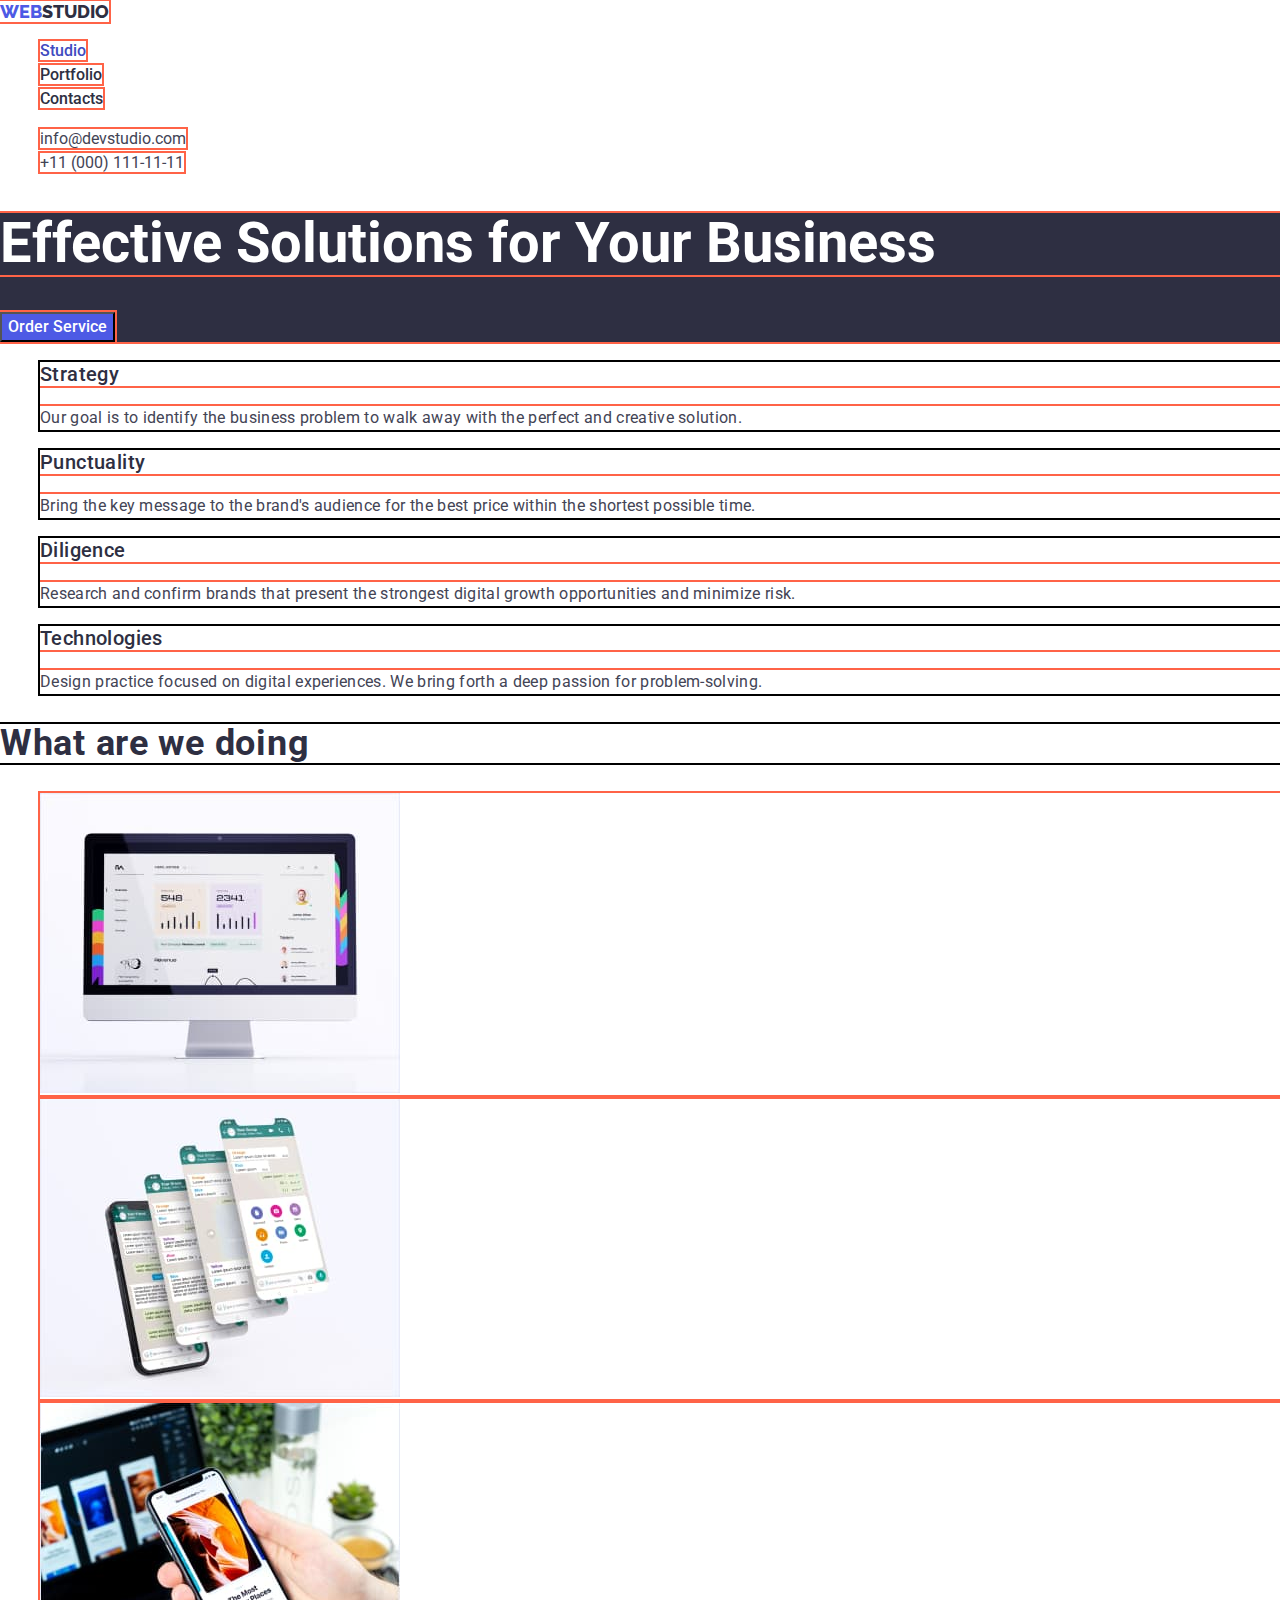
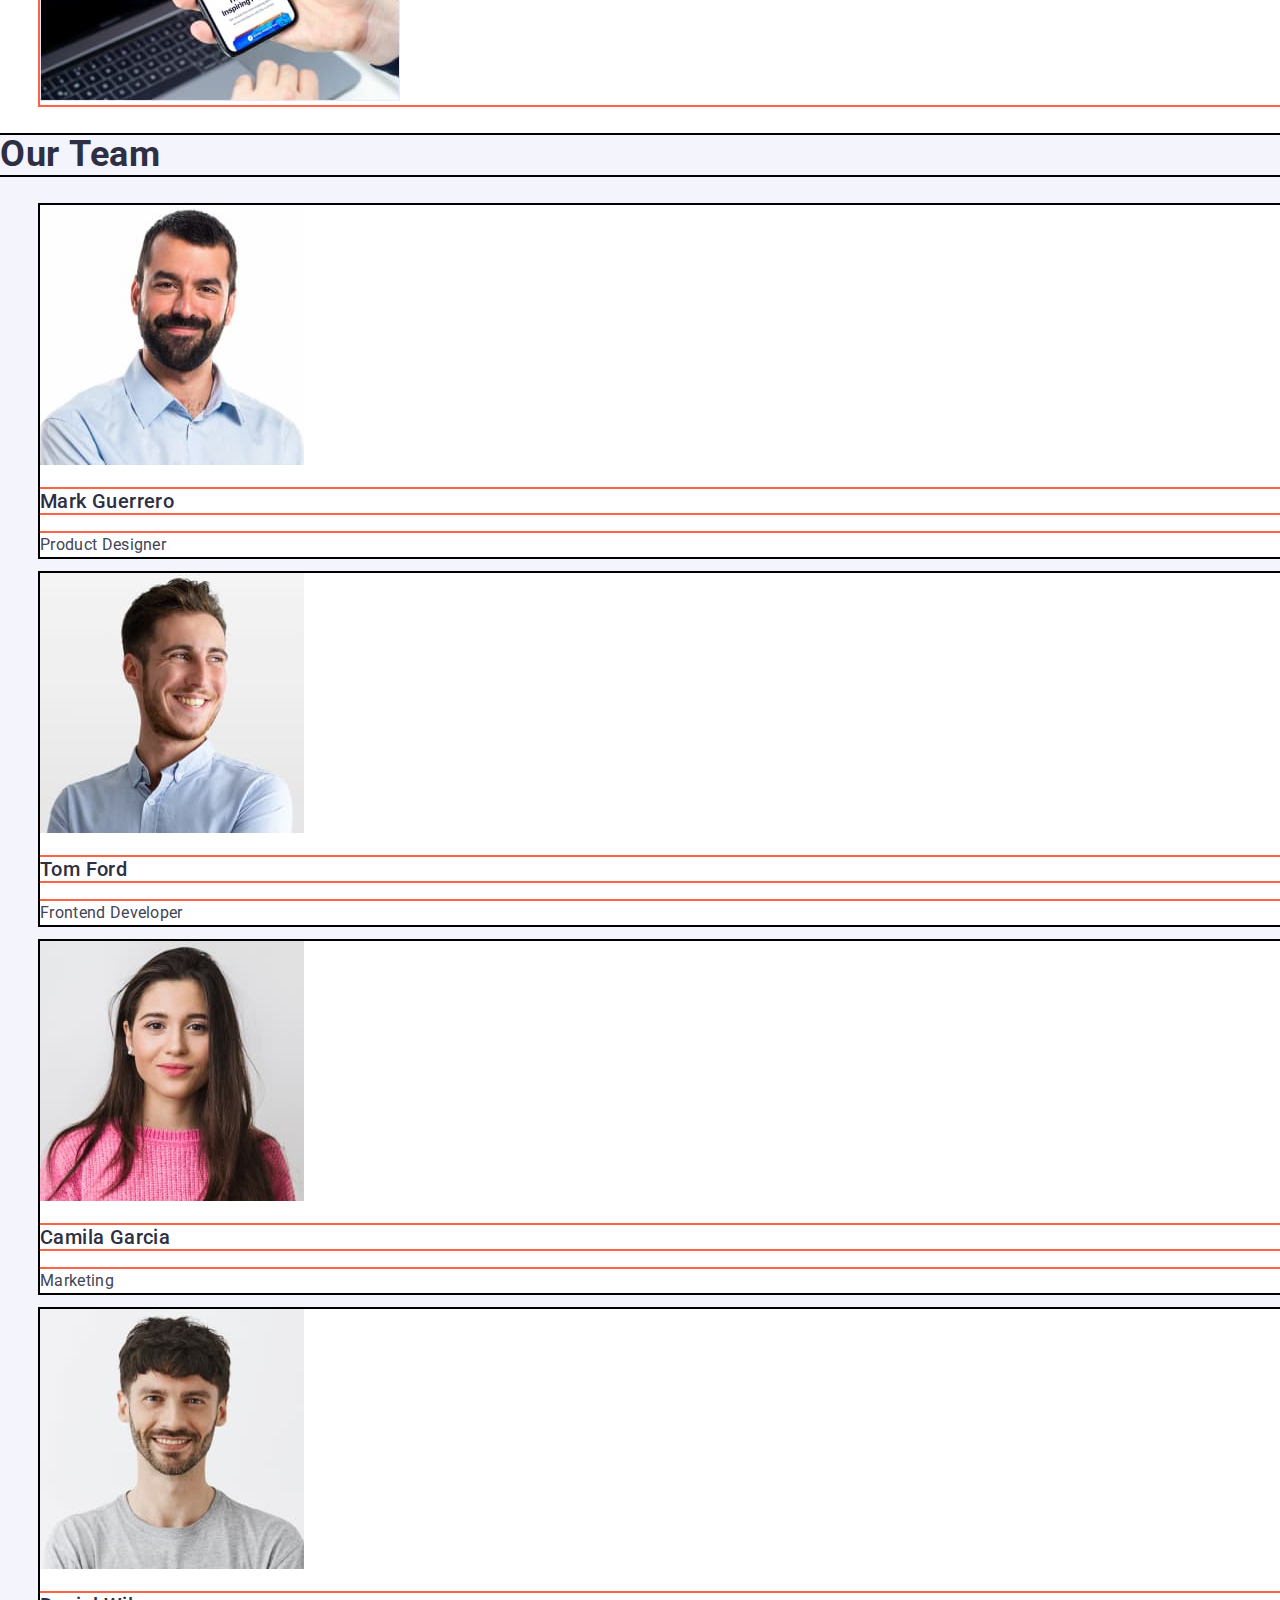
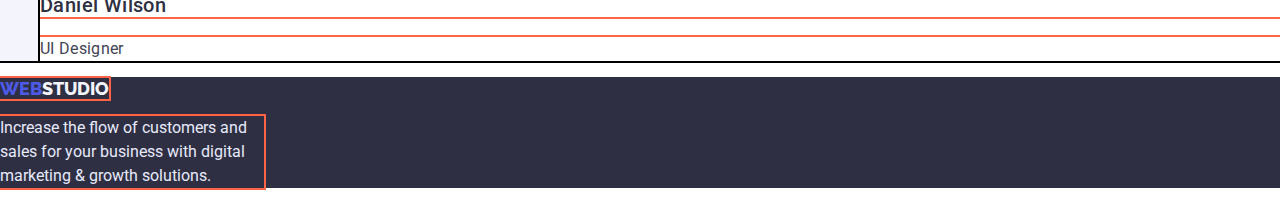
==== index.html @ aebc84b5 "Initial commit" ====
<!DOCTYPE html>
<html lang="en">
  <head>
    <meta charset="UTF-8" />
    <meta http-equiv="X-UA-Compatible" content="IE=edge" />
    <meta name="viewport" content="width=device-width, initial-scale=1.0" />
    <title>WebStudio</title>

    <link rel="preconnect" href="https://fonts.googleapis.com" />
    <link rel="preconnect" href="https://fonts.gstatic.com" crossorigin />
    <link
      href="https://fonts.googleapis.com/css2?family=Raleway:wght@800&family=Roboto:wght@400;500;700;900&display=swap"
      rel="stylesheet"
    />
    <link rel=“stylesheet”
    href=“https://cdnjs.cloudflare.com/ajax/libs/modern-normalize/1.1.0/modern-normalize.min.css”
    integrity=“sha512-wpPYUAdjBVSE4KJnH1VR1HeZfpl1ub8YT/NKx4PuQ5NmX2tKuGu6U/JRp5y+Y8XG2tV+wKQpNHVUX03MfMFn9Q==”
    crossorigin=“anonymous” referrerpolicy=“no-referrer” />
    <link rel="stylesheet" href="./css/styles.css" />
  </head>
  <body>

    <!-------------------------------- TOP LINE ------------------------------------->
    <header>
      <nav>
        <a href="./index.html" class="logo-web"
          >WEB<span class="logo-header">STUDIO</span></a
        >

        <ul>
          <li><a class="navigation current" href="./index.html">Studio</a></li>
          <li><a class="navigation" href="./portfolio.html">Portfolio</a></li>
          <li><a class="navigation" href="">Contacts</a></li>
        </ul>
      </nav>
      <address class="address">
        <ul>
          <li><a href="mailto:info@devstudio.com">info@devstudio.com</a></li>
          <li><a href="tel:+110001111111">+11 (000) 111-11-11</a></li>
        </ul>
      </address>
    </header>

    <!-------------------------------- HERO IMAGE ---------------------------->
    <main>
      <section class="page-web-studio">
        <h1 class="title">Effective Solutions for Your Business</h1>
        <button type="button" class="button">Order Service</button>
      </section>

      <!-- Section-1 -->

      <section>
        <h2 class="visually-hidden">Our strategy</h2>
        <ul>
          <li class="strategy-cart">
            <h3 class="subtitle">Strategy</h3>
            <p class="text">
              Our goal is to identify the business problem to walk away with the
              perfect and creative solution.
            </p>
          </li>
          <li class="strategy-cart">
            <h3 class="subtitle">Punctuality</h3>
            <p class="text">
              Bring the key message to the brand's audience for the best price
              within the shortest possible time.
            </p>
          </li>
          <li class="strategy-cart">
            <h3 class="subtitle">Diligence</h3>
            <p class="text">
              Research and confirm brands that present the strongest digital
              growth opportunities and minimize risk.
            </p>
          </li>
          <li class="strategy-cart">
            <h3 class="subtitle">Technologies</h3>
            <p class="text">
              Design practice focused on digital experiences. We bring forth a
              deep passion for problem-solving.
            </p>
          </li>
        </ul>
      </section>

      <!-- Section-2 -->
      <section>
        <h2 class="pretitle">What are we doing</h2>
        <ul>
          <li class="img-sect-two">
            <img
              src="./images/img1.jpg"
              alt="computer screen"
              width="360"
              height="300"
            />
          </li>
          <li class="img-sect-two">
            <img
              src="./images/img2.jpg"
              alt="phone screen"
              width="360"
              height="300"
            />
          </li>
          <li class="img-sect-two">
            <img
              src="./images/img3.jpg"
              alt="phone in hand"
              width="360"
              height="300"
            />
          </li>
        </ul>
      </section>
      <!-- Sectoin-3 -->
      <section class="team-section">
        <h2 class="pretitle">Our Team</h2>
        <ul>
          <li class="team-cart">
            <img src="./images/team-1.jpg" alt="Mark Guerrero" width="264" />
            <h3 class="team-name">Mark Guerrero</h3>
            <p class="team-paragrafe">Product Designer</p>
          </li>
          <li class="team-cart">
            <img src="./images/team-2.jpg" alt="Tom Ford" width="264" />
            <h3 class="team-name">Tom Ford</h3>
            <p class="team-paragrafe">Frontend Developer</p>
          </li>
          <li class="team-cart">
            <img src="./images/team-3.jpg" alt="Camila Garcia" width="264" />
            <h3 class="team-name">Camila Garcia</h3>
            <p class="team-paragrafe">Marketing</p>
          </li>
          <li class="team-cart">
            <img src="./images/team-4.jpg" alt="Daniel Wilson" width="264" />
            <h3 class="team-name">Daniel Wilson</h3>
            <p class="team-paragrafe">UI Designer</p>
          </li>
        </ul>
      </section>
    </main>

    <!------------------------------------------------- Footer -------------------------------------------------------------------------->
    <footer>
      <a href="./index.html" class="logo-web"
        >Web<span class="logo-footer">Studio</span></a
      >
      <p class="footer-text">
        Increase the flow of customers and sales for your business with digital
        marketing & growth solutions.
      </p>
    </footer>
  </body>
</html>
---- css/styles.css ----
html {
  box-sizing: border-box;
}

*,
*::before,
*::after {
  box-sizing: inherit;
}

:root {
  --brand-color: #2e2f42;
  --subtitle-color-text: #2e2f42;
  --text-paragrafe-font-size: 16px;
  --text-paragrafe-color: #434455;
}

body {
  margin: 0;
  font-family: "Roboto", sans-serif;
  color: #434455;
}

ul {
  list-style-type: none;
}

a {
  text-decoration: none;
}

.visually-hidden {
  position: absolute;
  white-space: nowrap;
  width: 1px;
  height: 1px;
  overflow: hidden;
  border: 0;
  padding: 0;
  clip: rect(0 0 0 0);
  clip-path: inset(50%);
  margin: -1px;
}

/* -----------------------------TOP LINE----------------------------------------- */
.logo-web {
  color: #4d5ae5;
  font-family: "Raleway";
  font-style: normal;
  font-weight: 800;
  font-size: 18px;
  line-height: 1.3;
  text-transform: uppercase;
  outline: 2px solid tomato;
}

.logo-header {
  color: var(--subtitle-color-text);
}

.navigation {
  font-family: "Roboto";
  font-style: normal;
  font-weight: 500;
  font-size: 16px;
  line-height: 1.5;
  color: var(--subtitle-color-text);
  outline: 2px solid tomato;
}

.navigation:hover,
.navigation:focus,
.navigation.current {
  color: #404bbf;
}

.address a {
  font-style: normal;
  font-size: 16px;
  line-height: 1.5;
  color: #434455;
  outline: 2px solid tomato;
}

.address a:hover,
.address a:focus {
  color: #404bbf;
}

/* --------------------------------- FOOTER---------------------------------*/

footer {
  background: var(--brand-color);
}

.logo-footer {
  font-weight: 800;
  font-size: 18px;
  line-height: 1.3;
  text-transform: uppercase;
  color: #f4f4fd;
}

.footer-text {
  font-size: var(--text-paragrafe-font-size);
  line-height: 1.5;
  width: 264px;
  height: 72px;
  color: #e7e9fc;
  outline: 2px solid tomato;
}

/* -------------------------------- MAIN ---------------------------- */
.button {
  font-family: inherit;
  font-weight: 500;
  font-size: 16px;
  line-height: 1.5;
  cursor: pointer;
  color: #ffffff;
  background: #4d5ae5;
  outline: 2px solid tomato;
}

.button:hover,
.button:focus {
  color: #ffffff;
  background: #404bbf;
}

.btn-filtrs {
  font-weight: 500;
  font-size: 16px;
  line-height: 1.5;
  letter-spacing: 0.04em;
  cursor: pointer;
  background: #f4f4fd;
  color: #4d5ae5;
}

.btn-filtrs:hover,
.btn-filtrs:focus {
  background: #404bbf;
  color: #ffffff;
}

.page-web-studio {
  background: var(--brand-color);
  outline: 2px solid tomato;
}

.title {
  font-size: 56px;
  line-height: 1.1;
  color: #ffffff;
  outline: 2px solid tomato;
}

.strategy-cart {
  outline: 2px solid black;
}

.subtitle {
  font-weight: 500;
  font-size: 20px;
  line-height: 1.2;
  letter-spacing: 0.02em;
  color: var(--subtitle-color-text);
  outline: 2px solid tomato;
}

.text {
  font-size: var(--text-paragrafe-font-size);
  line-height: 1.5;
  letter-spacing: 0.02em;
  color: var(--text-paragrafe-color);
  outline: 2px solid tomato;
}

.team-name {
  font-weight: 500;
  font-size: 20px;
  line-height: 1.2;
  letter-spacing: 0.02em;
  color: var(--subtitle-color-text);
  outline: 2px solid tomato;
}

.pretitle {
  font-size: 36px;
  line-height: 1.1;
  letter-spacing: 0.02em;
  color: var(--subtitle-color-text);
  outline: 2px solid black;
}

.img-sect-two {
  outline: 2px solid tomato;
}


/* -----------PORTFOLIO--------------------- */

.team-section {
  background-color: #f4f4fd;
  outline: 2px solid black;
}
.team-cart {
  background-color: #ffffff;
  outline: 2px solid black;
}

.portf-title {
  font-weight: 500;
  font-size: 20px;
  line-height: 1.2;
  letter-spacing: 0.02em;
  color: var(--subtitle-color-text);
  outline: 2px solid tomato;
}

.team-paragrafe {
  font-size: var(--text-paragrafe-font-size);
  line-height: 1.5;
  letter-spacing: 0.02em;
  color: var(--text-paragrafe-color);
  outline: 2px solid tomato;
}

.section-portfolio {
  outline: 2px solid black;
}

.portfolio-cart {
  width: 360px;
  height: 420px;
  background-color: #ffffff;
  outline: 2px solid black;
}

.portf-paragrafe {
  font-size: var(--text-paragrafe-font-size);
  line-height: 1.5;
  letter-spacing: 0.02em;
  color: var(--text-paragrafe-color);
  outline: 2px solid tomato;
}
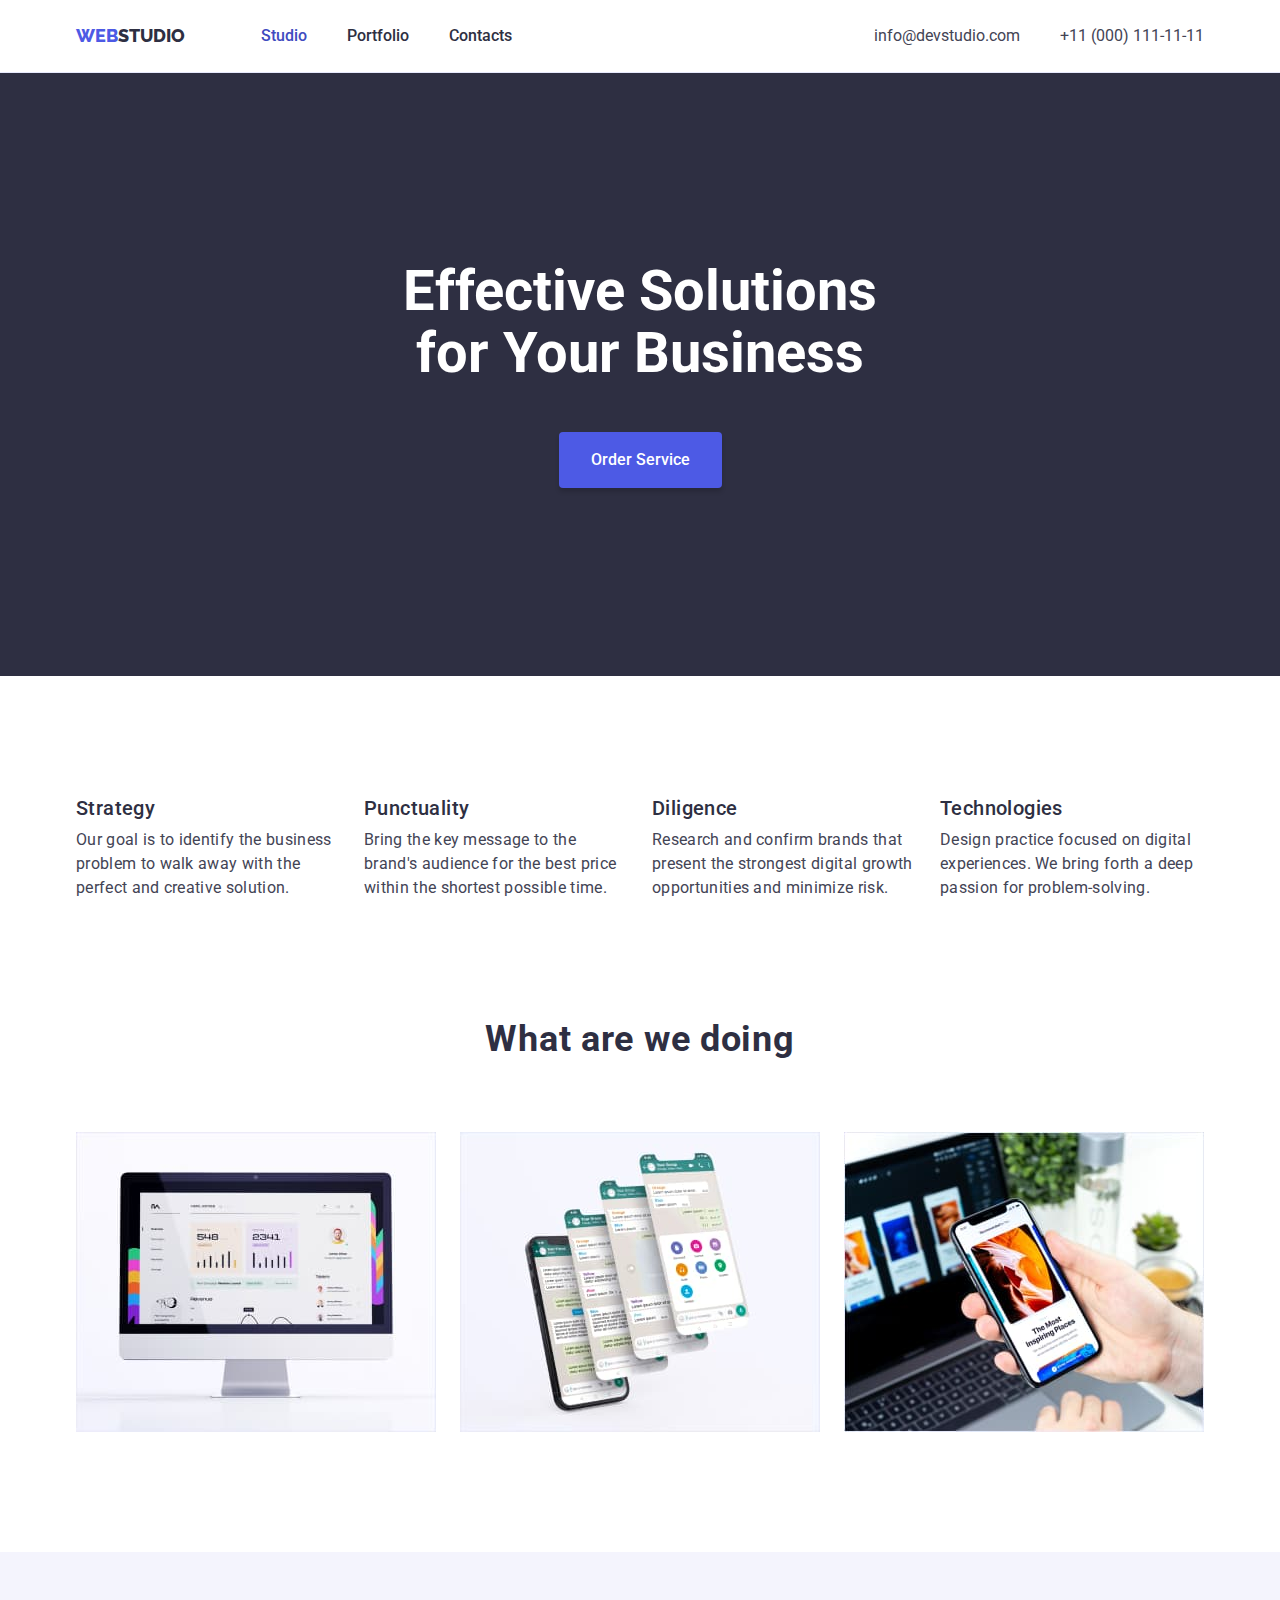
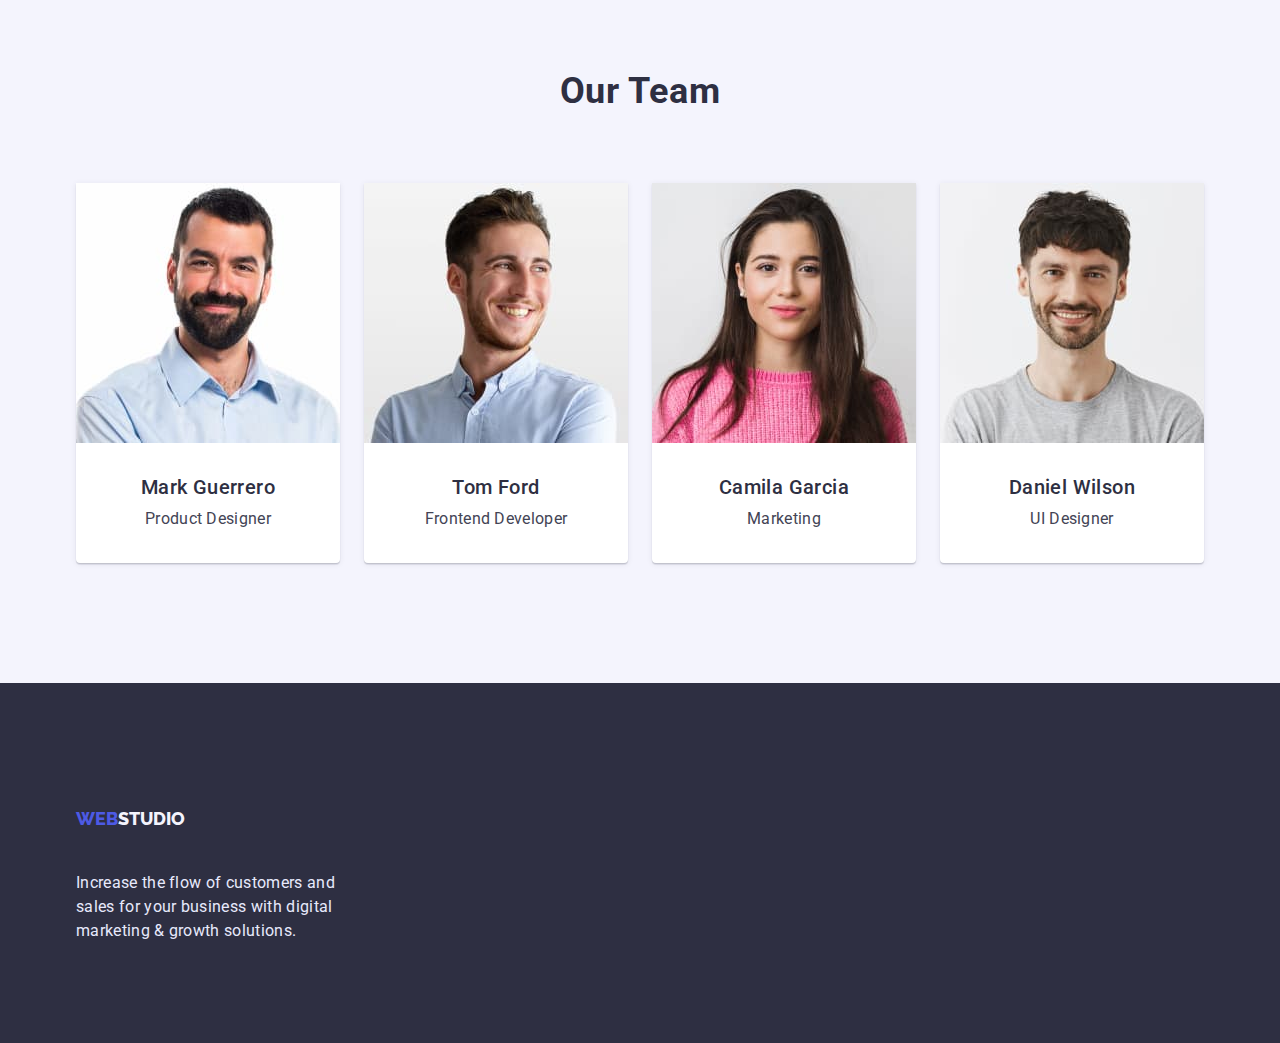
==== commit df18865a: "hw-3" ====
--- a/index.html
+++ b/index.html
@@ -12,145 +12,188 @@
       href="https://fonts.googleapis.com/css2?family=Raleway:wght@800&family=Roboto:wght@400;500;700;900&display=swap"
       rel="stylesheet"
     />
-    <link rel=“stylesheet”
-    href=“https://cdnjs.cloudflare.com/ajax/libs/modern-normalize/1.1.0/modern-normalize.min.css”
-    integrity=“sha512-wpPYUAdjBVSE4KJnH1VR1HeZfpl1ub8YT/NKx4PuQ5NmX2tKuGu6U/JRp5y+Y8XG2tV+wKQpNHVUX03MfMFn9Q==”
-    crossorigin=“anonymous” referrerpolicy=“no-referrer” />
+    <link
+      rel="stylesheet"
+      href="https://cdnjs.cloudflare.com/ajax/libs/modern-normalize/1.1.0/modern-normalize.min.css"
+      integrity="sha512-wpPYUAdjBVSE4KJnH1VR1HeZfpl1ub8YT/NKx4PuQ5NmX2tKuGu6U/JRp5y+Y8XG2tV+wKQpNHVUX03MfMFn9Q=="
+      crossorigin="anonymous"
+      referrerpolicy="no-referrer"
+    />
     <link rel="stylesheet" href="./css/styles.css" />
   </head>
   <body>
-
     <!-------------------------------- TOP LINE ------------------------------------->
-    <header>
-      <nav>
-        <a href="./index.html" class="logo-web"
-          >WEB<span class="logo-header">STUDIO</span></a
-        >
-
-        <ul>
-          <li><a class="navigation current" href="./index.html">Studio</a></li>
-          <li><a class="navigation" href="./portfolio.html">Portfolio</a></li>
-          <li><a class="navigation" href="">Contacts</a></li>
-        </ul>
-      </nav>
-      <address class="address">
-        <ul>
-          <li><a href="mailto:info@devstudio.com">info@devstudio.com</a></li>
-          <li><a href="tel:+110001111111">+11 (000) 111-11-11</a></li>
-        </ul>
-      </address>
+    <header class="header-conteiner">
+      <div class="corntainer main-nav">
+          <a href="./index.html" class="logo-web"
+            >WEB<span class="logo-header">STUDIO</span></a
+          >
+          <nav>
+          <ul class="navigation-list">
+            <li class="navigation current" >
+              <a href="./index.html">Studio</a>
+            </li>
+            <li class="navigation">
+              <a href="./portfolio.html">Portfolio</a></li>
+            <li class="navigation">
+              <a href="">Contacts</a></li>
+          </ul>
+        </nav>
+        <address class="header-address">
+          <ul class="address">
+            <li class="link-address"><a href="mailto:info@devstudio.com">info@devstudio.com</a></li>
+            <li class="link-address"><a href="tel:+110001111111">+11 (000) 111-11-11</a></li>
+          </ul>
+        </address>
+      </div>
     </header>
 
     <!-------------------------------- HERO IMAGE ---------------------------->
     <main>
       <section class="page-web-studio">
-        <h1 class="title">Effective Solutions for Your Business</h1>
-        <button type="button" class="button">Order Service</button>
+        <div class="corntainer">
+          <h1 class="title">Effective Solutions for Your Business</h1>
+          <button type="button" class="button">Order Service</button>
+        </div>
       </section>
 
-      <!-- Section-1 -->
-
-      <section>
-        <h2 class="visually-hidden">Our strategy</h2>
-        <ul>
-          <li class="strategy-cart">
-            <h3 class="subtitle">Strategy</h3>
-            <p class="text">
-              Our goal is to identify the business problem to walk away with the
-              perfect and creative solution.
-            </p>
-          </li>
-          <li class="strategy-cart">
-            <h3 class="subtitle">Punctuality</h3>
-            <p class="text">
-              Bring the key message to the brand's audience for the best price
-              within the shortest possible time.
-            </p>
-          </li>
-          <li class="strategy-cart">
-            <h3 class="subtitle">Diligence</h3>
-            <p class="text">
-              Research and confirm brands that present the strongest digital
-              growth opportunities and minimize risk.
-            </p>
-          </li>
-          <li class="strategy-cart">
-            <h3 class="subtitle">Technologies</h3>
-            <p class="text">
-              Design practice focused on digital experiences. We bring forth a
-              deep passion for problem-solving.
-            </p>
-          </li>
-        </ul>
+      <section class="strategy-section">
+        <div class="corntainer">
+          <h2 class="visually-hidden">Our strategy</h2>
+          <ul class="strategy-list">
+            <li class="strategy-cart">
+              <h3 class="subtitle">Strategy</h3>
+              <p class="text">
+                Our goal is to identify the business problem to walk away with
+                the perfect and creative solution.
+              </p>
+            </li>
+            <li class="strategy-cart">
+              <h3 class="subtitle">Punctuality</h3>
+              <p class="text">
+                Bring the key message to the brand's audience for the best price
+                within the shortest possible time.
+              </p>
+            </li>
+            <li class="strategy-cart">
+              <h3 class="subtitle">Diligence</h3>
+              <p class="text">
+                Research and confirm brands that present the strongest digital
+                growth opportunities and minimize risk.
+              </p>
+            </li>
+            <li class="strategy-cart">
+              <h3 class="subtitle">Technologies</h3>
+              <p class="text">
+                Design practice focused on digital experiences. We bring forth a
+                deep passion for problem-solving.
+              </p>
+            </li>
+          </ul>
+        </div>
       </section>
 
       <!-- Section-2 -->
-      <section>
-        <h2 class="pretitle">What are we doing</h2>
-        <ul>
-          <li class="img-sect-two">
-            <img
-              src="./images/img1.jpg"
-              alt="computer screen"
-              width="360"
-              height="300"
-            />
-          </li>
-          <li class="img-sect-two">
-            <img
-              src="./images/img2.jpg"
-              alt="phone screen"
-              width="360"
-              height="300"
-            />
-          </li>
-          <li class="img-sect-two">
-            <img
-              src="./images/img3.jpg"
-              alt="phone in hand"
-              width="360"
-              height="300"
-            />
-          </li>
-        </ul>
+      <section class="section">
+        <div class="corntainer">
+          <h2 class="pretitle">What are we doing</h2>
+          <ul class="doing-item">
+            <li class="img-sect-two">
+              <img
+                src="./images/img1.jpg"
+                alt="computer screen"
+                width="360"
+                height="300"
+              />
+            </li>
+            <li class="img-sect-two">
+              <img
+                src="./images/img2.jpg"
+                alt="phone screen"
+                width="360"
+                height="300"
+              />
+            </li>
+            <li class="img-sect-two">
+              <img
+                src="./images/img3.jpg"
+                alt="phone in hand"
+                width="360"
+                height="300"
+              />
+            </li>
+          </ul>
+        </div>
       </section>
       <!-- Sectoin-3 -->
-      <section class="team-section">
-        <h2 class="pretitle">Our Team</h2>
-        <ul>
-          <li class="team-cart">
-            <img src="./images/team-1.jpg" alt="Mark Guerrero" width="264" />
-            <h3 class="team-name">Mark Guerrero</h3>
-            <p class="team-paragrafe">Product Designer</p>
-          </li>
-          <li class="team-cart">
-            <img src="./images/team-2.jpg" alt="Tom Ford" width="264" />
-            <h3 class="team-name">Tom Ford</h3>
-            <p class="team-paragrafe">Frontend Developer</p>
-          </li>
-          <li class="team-cart">
-            <img src="./images/team-3.jpg" alt="Camila Garcia" width="264" />
-            <h3 class="team-name">Camila Garcia</h3>
-            <p class="team-paragrafe">Marketing</p>
-          </li>
-          <li class="team-cart">
-            <img src="./images/team-4.jpg" alt="Daniel Wilson" width="264" />
-            <h3 class="team-name">Daniel Wilson</h3>
-            <p class="team-paragrafe">UI Designer</p>
-          </li>
-        </ul>
+      <section class="section team-section">
+        <div class="corntainer">
+          <h2 class="pretitle">Our Team</h2>
+          <ul class="our-team">
+            <li class="team-cart">
+              <img
+                src="./images/team-1.jpg"
+                class="team-cart-photo"
+                alt="Mark Guerrero"
+                width="264"
+              />
+              <div class="team-text">
+              <h3 class="team-name">Mark Guerrero</h3>
+              <p class="team-paragrafe">Product Designer</p>
+            </div>
+            </li>
+            <li class="team-cart">
+              <img
+                src="./images/team-2.jpg"
+                class="team-cart-photo"
+                alt="Tom Ford"
+                width="264"
+              />
+              <div class="team-text">
+              <h3 class="team-name">Tom Ford</h3>
+              <p class="team-paragrafe">Frontend Developer</p>
+            </div>
+            </li>
+            <li class="team-cart">
+              <img
+                src="./images/team-3.jpg"
+                class="team-cart-photo"
+                alt="Camila Garcia"
+                width="264"
+              />
+              <div class="team-text">
+              <h3 class="team-name">Camila Garcia</h3>
+              <p class="team-paragrafe">Marketing</p>
+            </div>
+            </li>
+            <li class="team-cart">
+              <img
+                src="./images/team-4.jpg"
+                class="team-cart-photo"
+                alt="Daniel Wilson"
+                width="264"
+              />
+              <div class="team-text">
+              <h3 class="team-name">Daniel Wilson</h3>
+              <p class="team-paragrafe">UI Designer</p>
+            </div>
+            </li>
+          </ul>
+        </div>
       </section>
     </main>
 
     <!------------------------------------------------- Footer -------------------------------------------------------------------------->
     <footer>
-      <a href="./index.html" class="logo-web"
-        >Web<span class="logo-footer">Studio</span></a
-      >
-      <p class="footer-text">
-        Increase the flow of customers and sales for your business with digital
-        marketing & growth solutions.
-      </p>
+      <div class="corntainer footer-content">
+        <a href="./index.html" class="logo-web"
+          >Web<span class="logo-footer">Studio</span></a
+        >
+        <p class="footer-text">
+          Increase the flow of customers and sales for your business with
+          digital marketing & growth solutions.
+        </p>
+      </div>
     </footer>
   </body>
 </html>
--- a/css/styles.css
+++ b/css/styles.css
@@ -23,10 +23,29 @@
 
 ul {
   list-style-type: none;
+  margin: 0;
+  padding: 0;
+}
+
+h1,
+h2,
+h3,
+h4,
+h5,
+h6,
+p {
+  margin: 0;
+  padding: 0;
 }
 
 a {
   text-decoration: none;
+}
+
+img {
+  display: block;
+  max-width: 100%;
+  height: auto;
 }
 
 .visually-hidden {
@@ -42,8 +61,34 @@
   margin: -1px;
 }
 
+.corntainer {
+  max-width: 1158px;
+  margin: 0 auto;
+  padding: 0 15px;
+}
+
+
+.section {
+  padding-top: 120px;
+  padding-bottom: 120px;
+}
+
 /* -----------------------------TOP LINE----------------------------------------- */
+
+.header-conteiner {
+  border-bottom: 1px solid #e7e9fc;
+}
+
+.main-nav {
+  display: flex;
+  align-items: center;
+}
+
 .logo-web {
+  display: flex;
+  margin-right: 76px;
+  padding-top: 24px;
+  padding-bottom: 24px;
   color: #4d5ae5;
   font-family: "Raleway";
   font-style: normal;
@@ -51,35 +96,62 @@
   font-size: 18px;
   line-height: 1.3;
   text-transform: uppercase;
-  outline: 2px solid tomato;
 }
 
 .logo-header {
   color: var(--subtitle-color-text);
 }
 
+.navigation-list {
+  display: flex;
+}
+
+.navigation-list .navigation + .navigation {
+  margin-left: 40px;
+}
+
 .navigation {
+  display: inline-block;
+  padding-top: 24px;
+  padding-bottom: 24px;
   font-family: "Roboto";
   font-style: normal;
   font-weight: 500;
   font-size: 16px;
   line-height: 1.5;
-  color: var(--subtitle-color-text);
-  outline: 2px solid tomato;
-}
-
-.navigation:hover,
-.navigation:focus,
-.navigation.current {
+}
+
+.navigation a {
+  color: var(--subtitle-color-text);
+}
+
+.navigation a:hover,
+.navigation a:focus,
+.navigation.current a {
   color: #404bbf;
 }
 
 .address a {
+  display: inline-block;
+  padding-top: 24px;
+  padding-bottom: 24px;
   font-style: normal;
   font-size: 16px;
   line-height: 1.5;
   color: #434455;
-  outline: 2px solid tomato;
+}
+
+.address .link-address + .link-address {
+  margin-left: 40px;
+}
+
+.address {
+  display: flex;
+  margin-left: auto;
+}
+
+.header-address {
+  margin-left: auto;
 }
 
 .address a:hover,
@@ -91,6 +163,11 @@
 
 footer {
   background: var(--brand-color);
+}
+
+.footer-content {
+  padding-top: 100px;
+  padding-bottom: 100px;
 }
 
 .logo-footer {
@@ -102,24 +179,29 @@
 }
 
 .footer-text {
+  padding-top: 16px;
   font-size: var(--text-paragrafe-font-size);
   line-height: 1.5;
+  letter-spacing: 0.02em;
   width: 264px;
-  height: 72px;
   color: #e7e9fc;
-  outline: 2px solid tomato;
 }
 
 /* -------------------------------- MAIN ---------------------------- */
 .button {
+  display: inline-block;
+  border-width: 0px;
+  border-radius: 4px;
+  padding: 16px 32px;
   font-family: inherit;
   font-weight: 500;
   font-size: 16px;
   line-height: 1.5;
+  text-align: center;
   cursor: pointer;
   color: #ffffff;
   background: #4d5ae5;
-  outline: 2px solid tomato;
+  box-shadow: 0px 4px 4px rgba(0, 0, 0, 0.15);
 }
 
 .button:hover,
@@ -128,7 +210,120 @@
   background: #404bbf;
 }
 
+.page-web-studio {
+  padding-top: 188px;
+  padding-bottom: 188px;
+  text-align: center;
+  background: var(--brand-color);
+}
+
+.title {
+  max-width: 524px;
+  margin: 0 auto;
+  margin-top: 0;
+  margin-bottom: 48px;
+  padding: 0 15px;
+  font-size: 56px;
+  line-height: 1.1;
+  text-align: center;
+  color: #ffffff;
+}
+
+
+.doing-item {
+  display: flex;
+}
+
+.strategy-section {
+  padding-top: 120px;
+}
+
+.strategy-list {
+  display: flex;
+  flex-wrap: wrap;
+}
+
+.strategy-cart {
+  width: calc((100% - 72px) / 4);
+  margin-right: 24px;
+}
+
+.strategy-cart:last-child {
+  margin-right: 0px;
+}
+
+.subtitle {
+  margin-bottom: 8px;
+  font-weight: 500;
+  font-size: 20px;
+  line-height: 1.2;
+  letter-spacing: 0.02em;
+  color: var(--subtitle-color-text);
+}
+
+.text {
+  font-size: var(--text-paragrafe-font-size);
+  line-height: 1.5;
+  letter-spacing: 0.02em;
+  width: 264px;
+  color: var(--text-paragrafe-color);
+}
+
+.team-name {
+  margin-bottom: 8px;
+  font-weight: 500;
+  font-size: 20px;
+  line-height: 1.2;
+  letter-spacing: 0.02em;
+  color: var(--subtitle-color-text);
+}
+
+.pretitle {
+  margin-bottom: 72px;
+  text-align: center;
+  font-size: 36px;
+  line-height: 1.1;
+  letter-spacing: 0.02em;
+  color: var(--subtitle-color-text);
+}
+
+.doing-item .img-sect-two + .img-sect-two {
+  margin-left: 24px;
+}
+
+
+.team-section {
+  background-color: #f4f4fd;
+}
+
+.our-team {
+  display: flex;
+  flex-wrap: wrap;
+  gap: 24px;
+}
+
+.team-cart {
+  display: inline-block;
+  flex-basis: calc((100% - 72px) / 4);
+  text-align: center;
+  background-color: #ffffff;
+  border-radius: 0px 0px 4px 4px;
+  box-shadow: 0px 1px 6px rgba(46, 47, 66, 0.08),
+    0px 1px 1px rgba(46, 47, 66, 0.16), 0px 2px 1px rgba(46, 47, 66, 0.08);
+}
+
+.team-text {
+  padding: 32px 16px;
+}
+
+/* -----------PORTFOLIO--------------------- */
+
 .btn-filtrs {
+  display: inline-block;
+  border: 1px solid #e7e9fc;
+  border-radius: 4px;
+  padding: 12px 24px;
+  text-align: center;
   font-weight: 500;
   font-size: 16px;
   line-height: 1.5;
@@ -144,79 +339,28 @@
   color: #ffffff;
 }
 
-.page-web-studio {
-  background: var(--brand-color);
-  outline: 2px solid tomato;
-}
-
-.title {
-  font-size: 56px;
-  line-height: 1.1;
-  color: #ffffff;
-  outline: 2px solid tomato;
-}
-
-.strategy-cart {
-  outline: 2px solid black;
-}
-
-.subtitle {
+.portfolio-main {
+  padding-top: 96px;
+  padding-bottom: 120px;
+}
+
+.button-portfolio {
+  display: flex;
+  flex-wrap: wrap;
+  justify-content: center;
+  align-items: center;
+}
+
+.button-portfolio .button-item + .button-item {
+  margin-left: 24px;
+}
+
+.portf-title {
   font-weight: 500;
   font-size: 20px;
   line-height: 1.2;
   letter-spacing: 0.02em;
   color: var(--subtitle-color-text);
-  outline: 2px solid tomato;
-}
-
-.text {
-  font-size: var(--text-paragrafe-font-size);
-  line-height: 1.5;
-  letter-spacing: 0.02em;
-  color: var(--text-paragrafe-color);
-  outline: 2px solid tomato;
-}
-
-.team-name {
-  font-weight: 500;
-  font-size: 20px;
-  line-height: 1.2;
-  letter-spacing: 0.02em;
-  color: var(--subtitle-color-text);
-  outline: 2px solid tomato;
-}
-
-.pretitle {
-  font-size: 36px;
-  line-height: 1.1;
-  letter-spacing: 0.02em;
-  color: var(--subtitle-color-text);
-  outline: 2px solid black;
-}
-
-.img-sect-two {
-  outline: 2px solid tomato;
-}
-
-
-/* -----------PORTFOLIO--------------------- */
-
-.team-section {
-  background-color: #f4f4fd;
-  outline: 2px solid black;
-}
-.team-cart {
-  background-color: #ffffff;
-  outline: 2px solid black;
-}
-
-.portf-title {
-  font-weight: 500;
-  font-size: 20px;
-  line-height: 1.2;
-  letter-spacing: 0.02em;
-  color: var(--subtitle-color-text);
-  outline: 2px solid tomato;
 }
 
 .team-paragrafe {
@@ -224,18 +368,33 @@
   line-height: 1.5;
   letter-spacing: 0.02em;
   color: var(--text-paragrafe-color);
-  outline: 2px solid tomato;
 }
 
 .section-portfolio {
-  outline: 2px solid black;
+  display: flex;
+  flex-wrap: wrap;
+  padding-top: 72px;
 }
 
 .portfolio-cart {
+  display: inline-block;
   width: 360px;
-  height: 420px;
+  margin-right: 24px;
+  margin-bottom: 24px;
   background-color: #ffffff;
-  outline: 2px solid black;
+}
+
+.portfolio-cart:nth-child(3n) {
+  margin-right: 0px;
+}
+
+.portfolio-cart:nth-last-child(-n + 3) {
+  margin-bottom: 0px;
+}
+
+.portfolio-cart-text {
+  padding: 32px 0px 32px 16px;
+  border: 1px solid #e7e9fc;
 }
 
 .portf-paragrafe {
@@ -243,5 +402,4 @@
   line-height: 1.5;
   letter-spacing: 0.02em;
   color: var(--text-paragrafe-color);
-  outline: 2px solid tomato;
-}
+}
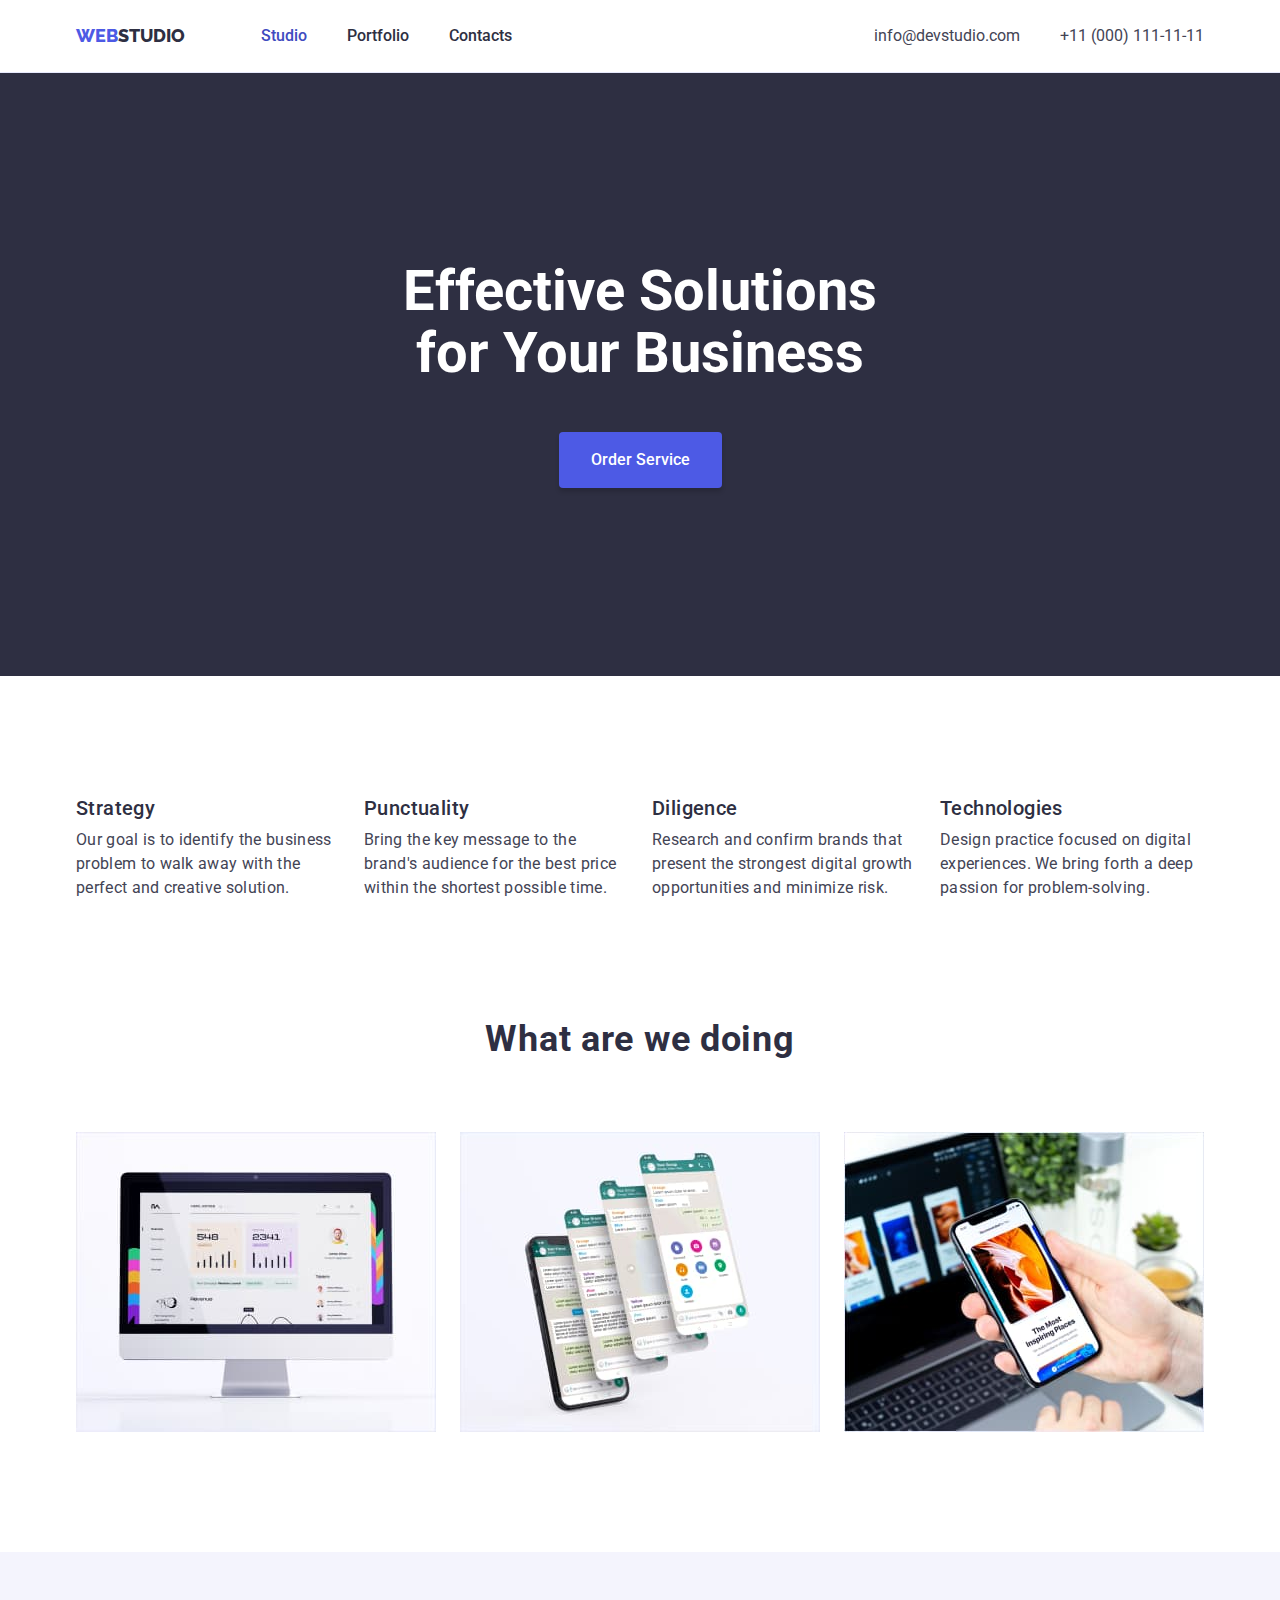
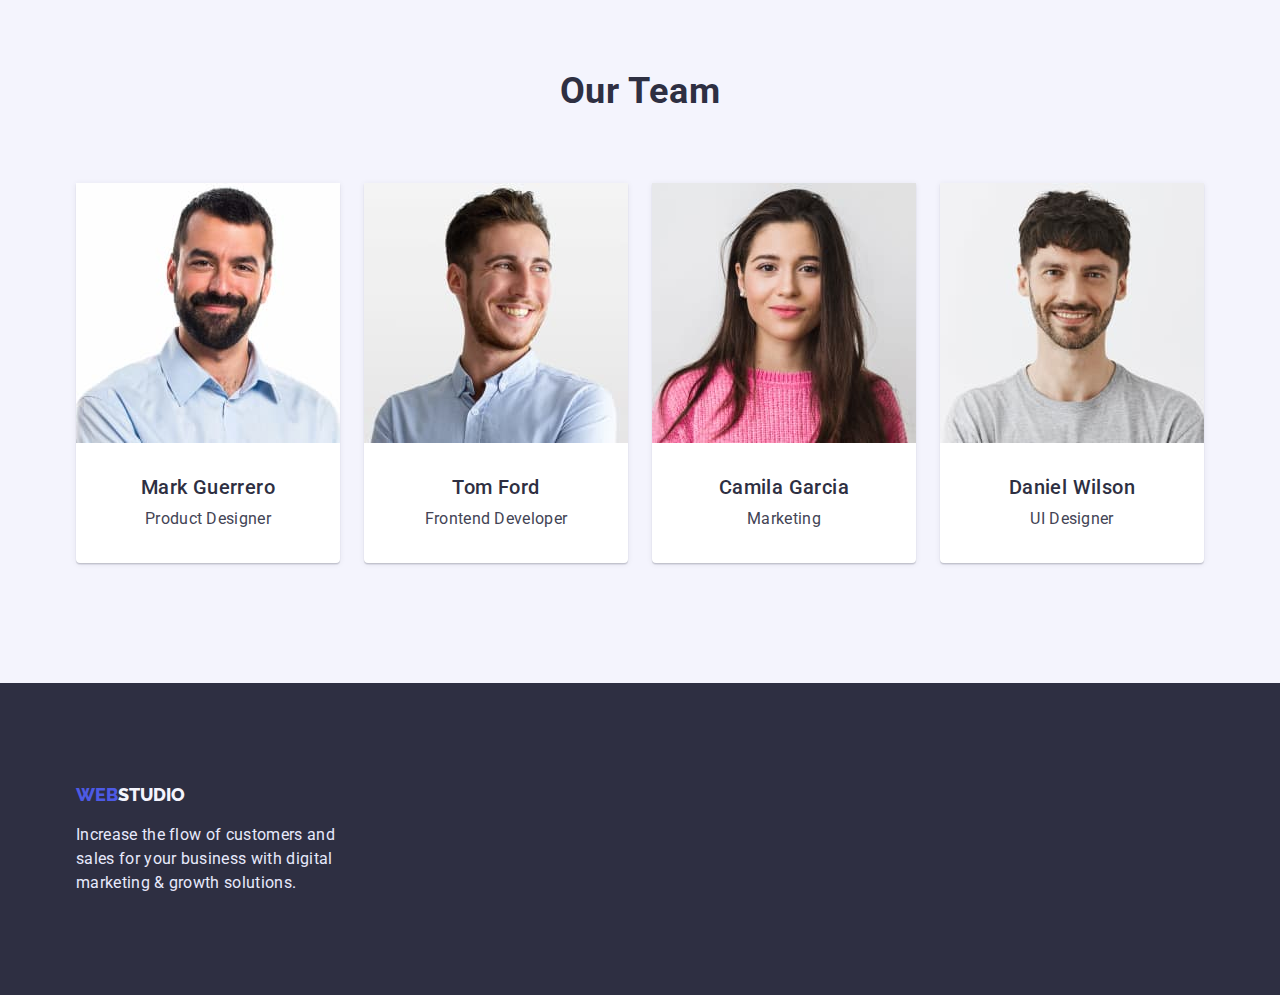
==== commit b7c107c7: "hw-3-fix" ====
--- a/index.html
+++ b/index.html
@@ -185,8 +185,9 @@
 
     <!------------------------------------------------- Footer -------------------------------------------------------------------------->
     <footer>
-      <div class="corntainer footer-content">
-        <a href="./index.html" class="logo-web"
+      <div class="corntainer">
+        <div class="footer-content">
+        <a href="./index.html" class="logo-web-footer"
           >Web<span class="logo-footer">Studio</span></a
         >
         <p class="footer-text">
@@ -194,6 +195,7 @@
           digital marketing & growth solutions.
         </p>
       </div>
+      </div>
     </footer>
   </body>
 </html>
--- a/css/styles.css
+++ b/css/styles.css
@@ -67,7 +67,6 @@
   padding: 0 15px;
 }
 
-
 .section {
   padding-top: 120px;
   padding-bottom: 120px;
@@ -166,8 +165,20 @@
 }
 
 .footer-content {
+  width: 264px;
   padding-top: 100px;
   padding-bottom: 100px;
+}
+
+.logo-web-footer {
+  display: flex;
+  color: #4d5ae5;
+  font-family: "Raleway";
+  font-style: normal;
+  font-weight: 800;
+  font-size: 18px;
+  line-height: 1.3;
+  text-transform: uppercase;
 }
 
 .logo-footer {
@@ -179,11 +190,10 @@
 }
 
 .footer-text {
-  padding-top: 16px;
+  margin-top: 16px;
   font-size: var(--text-paragrafe-font-size);
   line-height: 1.5;
   letter-spacing: 0.02em;
-  width: 264px;
   color: #e7e9fc;
 }
 
@@ -218,17 +228,15 @@
 }
 
 .title {
-  max-width: 524px;
+  max-width: 494px;
   margin: 0 auto;
   margin-top: 0;
   margin-bottom: 48px;
-  padding: 0 15px;
   font-size: 56px;
   line-height: 1.1;
   text-align: center;
   color: #ffffff;
 }
-
 
 .doing-item {
   display: flex;
@@ -290,7 +298,6 @@
 .doing-item .img-sect-two + .img-sect-two {
   margin-left: 24px;
 }
-
 
 .team-section {
   background-color: #f4f4fd;
@@ -318,6 +325,13 @@
 
 /* -----------PORTFOLIO--------------------- */
 
+.button-portfolio {
+  display: flex;
+  flex-wrap: wrap;
+  justify-content: center;
+  align-items: center;
+}
+
 .btn-filtrs {
   display: inline-block;
   border: 1px solid #e7e9fc;
@@ -333,6 +347,14 @@
   color: #4d5ae5;
 }
 
+.button-item {
+  margin-right: 24px;
+}
+
+.button-item:last-child {
+  margin-right: 0;
+}
+
 .btn-filtrs:hover,
 .btn-filtrs:focus {
   background: #404bbf;
@@ -344,17 +366,6 @@
   padding-bottom: 120px;
 }
 
-.button-portfolio {
-  display: flex;
-  flex-wrap: wrap;
-  justify-content: center;
-  align-items: center;
-}
-
-.button-portfolio .button-item + .button-item {
-  margin-left: 24px;
-}
-
 .portf-title {
   font-weight: 500;
   font-size: 20px;
@@ -373,14 +384,14 @@
 .section-portfolio {
   display: flex;
   flex-wrap: wrap;
-  padding-top: 72px;
+  margin-top: 72px;
 }
 
 .portfolio-cart {
   display: inline-block;
   width: 360px;
   margin-right: 24px;
-  margin-bottom: 24px;
+  margin-bottom: 48px;
   background-color: #ffffff;
 }
 
@@ -395,6 +406,7 @@
 .portfolio-cart-text {
   padding: 32px 0px 32px 16px;
   border: 1px solid #e7e9fc;
+  border-top: 0px;
 }
 
 .portf-paragrafe {
